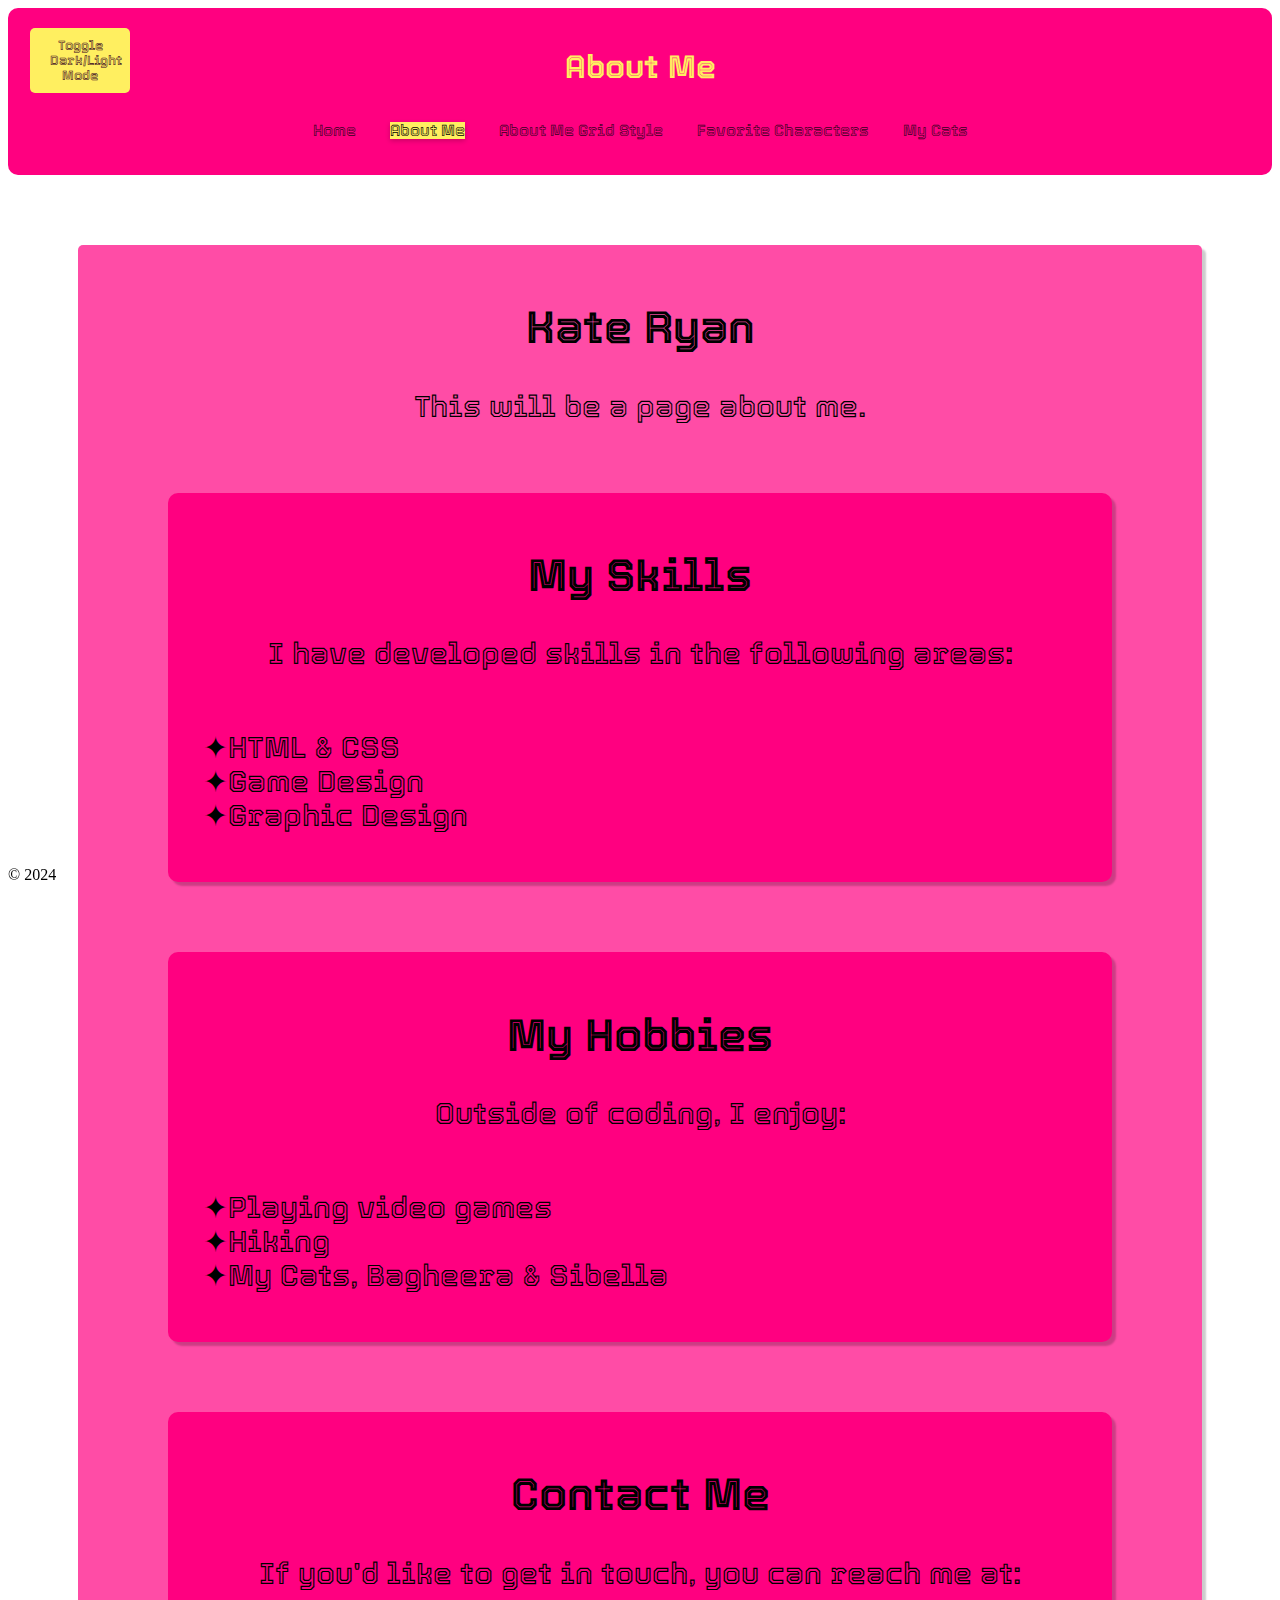
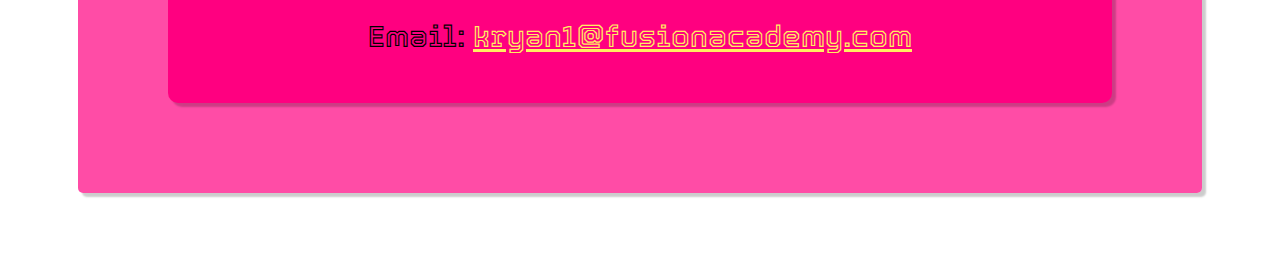
==== Web Dev - Kate/about.html @ 97141c01 "Initial commit" ====
<!DOCTYPE html>
<html lang="en">
<head>
    <meta charset="UTF-8">
    <meta name="viewport" content="width=device-width, initial-scale=1.0">
    <title>About</title>
    <link rel="stylesheet" href="css/styles.css">
    <link rel="preconnect" href="https://fonts.googleapis.com">
    <link rel="preconnect" href="https://fonts.gstatic.com" crossorigin>
    <link href="https://fonts.googleapis.com/css2?family=Tourney:ital,wght@0,100..900;1,100..900&display=swap" rel="stylesheet">
    <link href="https://fonts.googleapis.com/css2?family=Nabla&family=Tourney:ital,wght@0,100..900;1,100..900&display=swap" rel="stylesheet">
    <link href="https://fonts.googleapis.com/css2?family=Comic+Neue:ital,wght@0,300;0,400;0,700;1,300;1,400;1,700&family=Fruktur:ital@0;1&family=Nabla&family=Space+Mono:ital,wght@0,400;0,700;1,400;1,700&family=Tourney:ital,wght@0,100..900;1,100..900&family=VT323&display=swap" rel="stylesheet">
</head>
<body>
    <header>
        <button id="theme-toggle">Toggle Dark/Light Mode</button>
        <h1>About Me</h1>
        <nav class="navbar">
            <ul>
                <li><a href="index.html"class="nav-link">Home</a></li>
                <li><a href="about.html"class="nav-link">About Me</a></li>
                <li><a href="aboutGrid.html"class="nav-link">About Me Grid Style</a></li>
                <li><a href="favoriteCharacters.html"class="nav-link">Favorite Characters</a></li>
                <li><a href="cats.html"class="nav-link">My Cats</a></li>
            </ul>
        </nav>
    </header>
    <main>
        <h2>Kate Ryan</h2>
        <p>This will be a page about me.</p>
        <section class="aboutSection">
            <h2>My Skills</h2>
            <p>I have developed skills in the following areas:</p>
            <ol>
                <li>HTML & CSS</li>
                <li>Game Design</li>
                <li>Graphic Design</li>
            </ol>
        </section>
        <section class="aboutSection">
            <h2>My Hobbies</h2>
            <p>Outside of coding, I enjoy:</p>
            <ul>
                <li>Playing video games</li>
                <li>Hiking</li>
                <li>My Cats, Bagheera & Sibella</li>
            </ul>
        </section>
        <section class="aboutSection">
            <h2>Contact Me</h2>
            <p>If you'd like to get in touch, you can reach me at:</p>
            <p>Email: <a href="mailto:your-email@example.com">kryan1@fusionacademy.com</a></p>
        </section>
    </main>
    <footer>
        <p>© 2024</p>
    </footer>
    <script src="js/toggle-theme.js"></script>
    <script src="js/nav-script.js"></script>
</body>
</html>
---- Web Dev - Kate/css/styles.css ----
body {
    transition: background-color 0.5s ease, color 0.5s ease;
    
    display: flex;
    flex-direction: column;
}

header {
    font-family: Tourney;
    background-color: rgba(255, 0, 128, 1); /* Green background */
    background-image: url("pinkdisco.jpeg");
    color: rgb(255, 239, 96);              /* White text color */
    padding: 20px;            /* Padding around the header */
    text-align: center;       /* Center-align the text */
    border-radius: 10px;      /* Rounded corners for the header */
}

main {
    text-align: center;
    overflow-x: auto; /* Enables scrolling if the table is too wide */
    background-color: rgba(255, 0, 128, .7);
    font-family: Tourney;
    font-size: 30px;
    margin: 70px;             /* Margin around the main section */
    padding: 20px;            /* Padding inside the main section */  /* White background for the main content */
    border-radius: 5px;       /* Rounded corners */
    box-shadow: 4px 4px 2px rgba(0, 0, 0, 0.2); /* Shadow effect */
    flex: 1; /*Make footer take up entire page*/
    animation: fadeIn 1s; /* Fade-in effect for the main section */
}

a {
    color: rgb(255, 239, 96);
}

nav ul {
    list-style-type: none;    /* Remove bullet points from list */
    padding: 0;               /* Remove padding */
}

nav ul li {
    display: inline;          /* Display links in a row */
    margin: 0 15px;          /* Space between links */
}

nav a {
    color: rgb(53, 0, 33);             /* White link color */
    text-decoration: none;    /* Remove underline from links */
    transition: color 0.3s;   /* Smooth color transition */
}

nav a:hover {
    color: #FFD700;           /* Change color on hover */
    text-decoration: underline; /* Underline on hover */
}

button {
    background-color: rgb(255, 239, 96); /* yellow background */
    font-family: Tourney;
    color: rgb(53, 0, 33);            /* black text color */
    border: none;              /* Remove border */
    padding: 10px 20px;       /* Padding */
    border-radius: 5px;       /* Rounded corners */
    cursor: pointer;           /* Pointer cursor on hover */
    transition: background-color 0.3s; /* Smooth background transition */
    
}

button:hover {
    background-color:  rgba(255, 0, 128, 1); /* Darker green on hover */
}

@keyframes fadeIn {
    from { opacity: 0; }
    to { opacity: 1; }
}

footer {
    position: fixed;
    bottom: 0;
}

.scrolling-text {
    text-align: center;
    font-family: Nabla;
    position: absolute;
    white-space: nowrap; /* Prevents the text from wrapping */
    animation: scroll-left 10s linear infinite; /* Adjust duration as needed */
    font-size: 24px; /* Change the size of the text */
    color: rgb(0, 3, 151);; /* Change the text color */
    background-color: rgba(255, 0, 128, 1); /* Add a background color */
    padding: 5px; /* Add padding around the text */
    border: 5px solid rgb(255, 239, 96); /* Add a border around the marquee */
    border-radius: 5px; /* Round the corners of the border */
    width: 500px;
}

@keyframes scroll-left {
    0% {
        transform: translateX(105%); /* Start just outside the right */
    }
    100% {
        transform: translateX(-110%); /* Move to just outside the left */
    }
}

ul, ol {
    display: inline-block;
    list-style-type: '✦';
}

.navbar {
    background-color: rgba(255, 0, 128, 1);
}


/* Table styling */
table caption {
    font-family: Fruktur;
    font-size: 40px;
}
table {
    font-family: Fruktur;
    font-size: 20px;
    width: 100%;
    margin: 20px auto;
    border-collapse: collapse;
    background-color: azure;
    background-image: url('spookybackground.jfif');
    
}
th, td {
    color: rgb(0, 255, 21);
    border: 2px solid #000000;
    padding: 10px;
    text-align: left;
}
td {
    /*background-color: rgba(255, 0, 128, 1);;*/
    color: rgb(201, 198, 177);
}

tr:hover td {
    color: black;
}
tr:hover th {
    color: rgb(255, 255, 255);
}

tr:hover {
    
    background-color: rgb(0, 255, 21);
    transition: 0.3s ease;
}
img {
    width: 50px;
    height: auto;
    border-radius: 5px;
}

caption {
    font-size: 1.5em;
    margin-bottom: 10px;
}

.tableSection {
    background-color: rgba(255, 0, 128, 1);
    margin: 70px;             /* Margin around the table section */
    padding: 20px;            /* Padding inside the table section */  
    border-radius: 5px;       /* Rounded corners */
    box-shadow: 4px 4px 2px rgba(0, 0, 0, 0.2); /* Shadow effect */
    animation: fadeIn 1s; /* Fade-in effect for the table section */
    overflow: auto;
}

.aboutSection {
    text-align: left;
    background-color: rgba(255, 0, 128, 1);
    margin: 70px;             /* Margin around the table section */
    padding: 20px;            /* Padding inside the table section */  
    border-radius: 10px;       /* Rounded corners */
    box-shadow: 4px 4px 2px rgba(0, 0, 0, 0.2); /* Shadow effect */
    animation: fadeIn 1s; /* Fade-in effect for the table section */
}

h2, p {
    text-align: center;
}

fieldset {
    text-align: left;
    display: flex;
    flex-direction: column;
    margin: 25px;
    border-radius: 5px; 
    
}


input, textarea { 
    border-radius: 5px; 
    
}

label {
    padding: 10px;  
}

input[type=submit] {
    width: 30%;
    font-family: Tourney;
}

h3 {
    font-size: small;
}

#animationContainer { 
    position: relative;
    width: 99%; 
    height: 100px; 
    border: 5px solid #000;
    margin-bottom: 50px
}


.carousel {
    position: relative;
    max-width: 300px;
    margin: auto;
    overflow: hidden;
}

.carousel-images {
    display: flex;
    transition: transform 0.5s ease;
}

.carousel-images img {
    width: 100%;
    display: none;
}

.carousel-images img.active {
    display: block;
}

button.prev, button.next {
    position: absolute;
    top: 50%;
    transform: translateY(-50%);
    background-color: rgba(255, 255, 255, 0.8);
    border: none;
    cursor: pointer;
    padding: 10px;
}

button.prev {
    left: 10px;
}

button.next {
    right: 10px;
}

#theme-toggle {
    max-width: 100px;
    position: absolute;
    left: 30px;
}

.light-mode {
    background-color: white;
    color: black;
}

.dark-mode {
    background-color: black;
    color: white;
}

#snake-game {
    text-align: center;
    margin: 20px;
}

#gameCanvas {
    border: 2px solid #000;
    background-color: #f0f0f0;
}

#score {
    font-size: 1.5em;
    margin-top: 10px;
}

#animated-title {
    text-align: center;
    font-size: 3em;
    color: rgb(255, 239, 96); 
    transition: transform 0.5s ease, opacity 0.5s ease;
}
/* Active State Styling */
.nav-link.active {
    background-color: rgb(255, 239, 96);
    color: black;
    box-shadow: 0 2px 5px rgba(0,0,0,0.2);
}
/*
    background-image: url('background.png');
    background-repeat: repeat; /* This tiles the image
    background-size: 45px;
     */
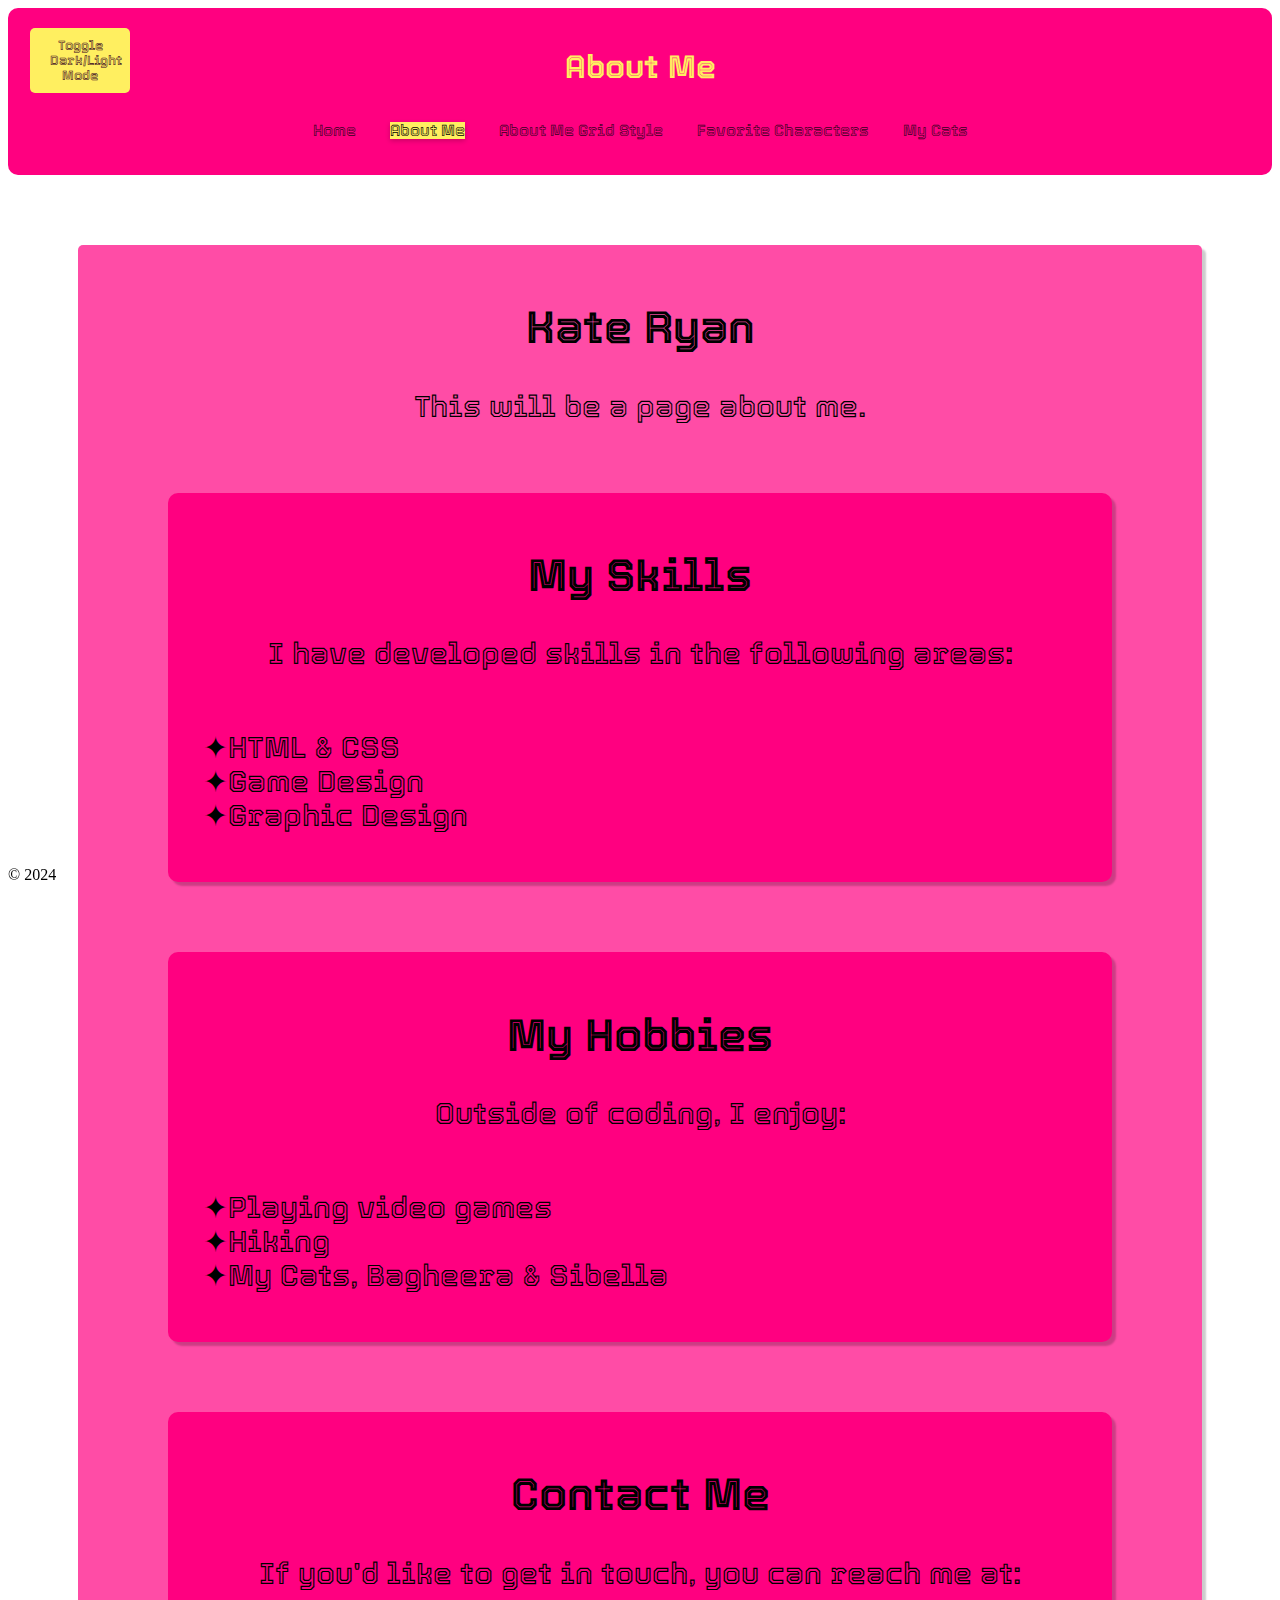
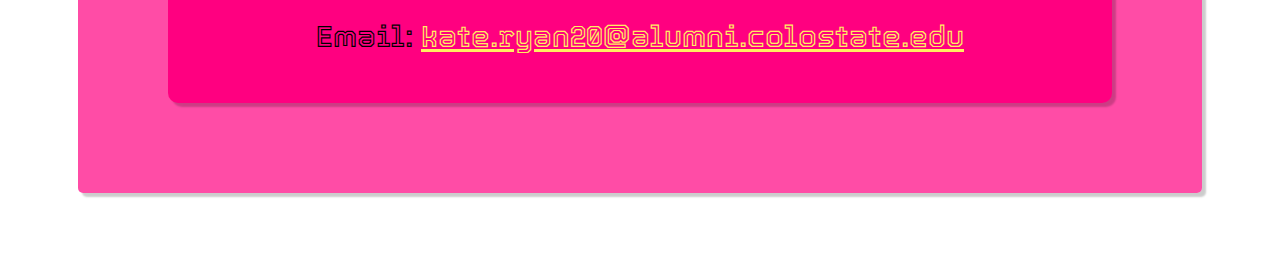
==== commit a4ab88e5: "linked images, updated contact info" ====
--- a/Web Dev - Kate/about.html
+++ b/Web Dev - Kate/about.html
@@ -49,7 +49,7 @@
         <section class="aboutSection">
             <h2>Contact Me</h2>
             <p>If you'd like to get in touch, you can reach me at:</p>
-            <p>Email: <a href="mailto:your-email@example.com">kryan1@fusionacademy.com</a></p>
+            <p>Email: <a href="mailto:your-email@example.com">kate.ryan20@alumni.colostate.edu</a></p>
         </section>
     </main>
     <footer>
